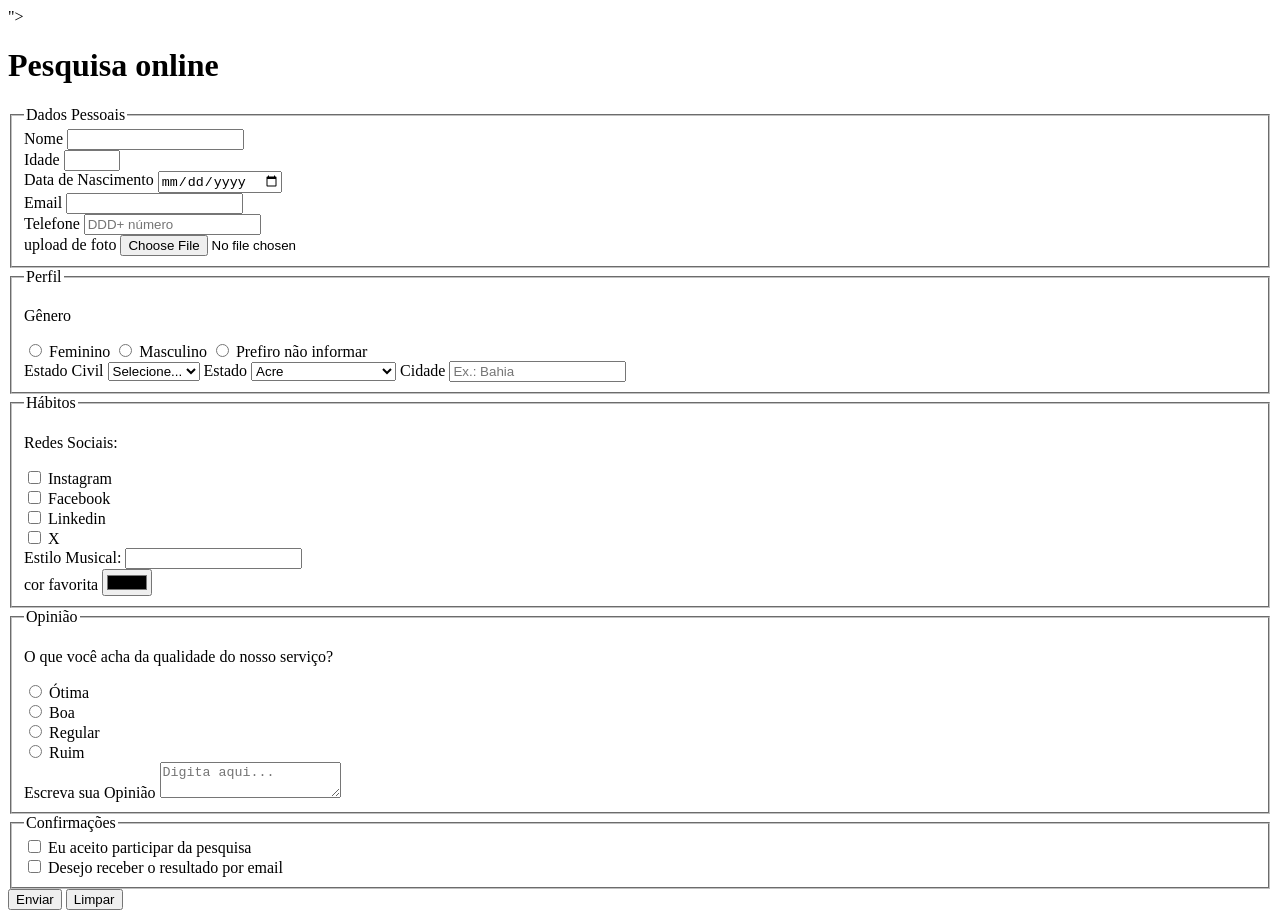
==== index.html @ c229b686 "Adiciona arquivos de logo e favicon" ====
<!DOCTYPE html>
<html lang="pt-BR">
<head>
    <meta charset="UTF-8">
    <meta name="viewport" content="width=device-width, initial-scale=1.0">
    ">
    <title>Pesquisa Culturama</title>
</head>
<body>
    <header>
        <h1>Pesquisa online</h1>
    </header>
    <section>
        <Form action="" method="get">
             <fieldset>
                
                 
                <legend>Dados Pessoais</legend>
                <label for="name">Nome</label>
                <input id="name" type="text" name="userName" required> 
                <br> 
                <label for="age">Idade</label>
                <input id="age" type="number" name="userAge" min="12" max="100" required>   
                <br>
                <label for="Birthdate">Data de Nascimento</label>
                <input id="Birthdate" type="date" name="userBirthdate">  
                <br>          
                <label for="Email">Email</label>
                <input id="Email" type="email" name="userEmail" required>
                <br>
                <label for="PhoneNumber">Telefone</label>
                <input id="PhoneNumber" type="tel" name="userPhoneNumber" pattern="[0-9]{11}" placeholder="DDD+ número">
                <br>
                <label for="Image">upload de foto</label>
                <input id="Image" type="file" accept="image/*" name="userImage">
                <br> 
            </fieldset>

           
            <fieldset>


                <legend>Perfil</legend>

                <p>Gênero</p>    
                <input id="fem" type="radio" name="userGender" value="feminino">
                <label for="fem">Feminino</label>

                <input id="masc" type="radio" name="userGender" value="Masculino">
                <label for="masc">Masculino</label>

                <input id="notInformed" type="radio" name="userGender" value="NotInformed">
                <label for="notInformed">Prefiro não informar</label>
                <br>

                <label for="maritalstatus">Estado Civil</label>
                <select id="maritalstatus" name="Usermaritalstatus">
                    <option value="NotInformed">Selecione...</option>
                    <option value="Casado">Casado</option>
                    <option value="Solteiro">Solteiro</option>
                    <option value="Divorciado">Divorciado</option>
                    <option value="Viúvo">Viúvo</option>
                </select>

                <label for="State">Estado</label>
                <select id="State" name="UserState" required>
                    <option value="Acre">Acre</option>
                    <option value="Alagoas">Alagoas</option>
                    <option value="Amapá">Amapá</option>
                    <option value="Amazonas">Amazonas</option>
                    <option value="Bahia">Bahia</option>
                    <option value="Ceará">Ceará</option>
                    <option value="Distrito Federal">Distrito Federal</option>
                    <option value="Espirito Santo">Espirito Santo</option>
                    <option value="Goiás">Goiás</option>
                    <option value="Maranhão">Maranhão</option>
                    <option value="Mato Grosso do Sul">Mato Grosso do Sul</option>
                    <option value="Mato Grosso">Mato Grosso</option>
                    <option value="Minas Gerais">Minas Gerais</option>
                    <option value="Pará">Pará</option>
                    <option value="Paraíba">Paraíba</option>
                    <option value="Paraná">Paraná</option>
                    <option value="Pernambuco">Pernambuco</option>
                    <option value="Piauí">Piauí</option>
                    <option value="Rio de Janeiro">Rio de Janeiro</option>
                    <option value="Rio Grande do Norte">Rio Grande do Norte</option>
                    <option value="Rio Grande do Sul">Rio Grande do Sul</option>
                    <option value="Rondônia">Rondônia</option>
                    <option value="Roraima">Roraima</option>
                    <option value="Santa Catarina">Santa Catarina</option>
                    <option value="São Paulo">São Paulo</option>
                    <option value="Sergipe">Sergipe</option>
                    <option value="Tocantins">Tocantins</option>
                </select>

                <label for="City">Cidade</label>
                <input type="text" id="City" name="UserCity" autocomplete="adress-level2" placeholder="Ex.: Bahia"/>
            </fieldset>


            <fieldset>
                <legend>Hábitos</legend>
                <p>Redes Sociais:</p>
                <input id="instagram" type="checkbox" name="social" value="instagram">
                <label for="instagram">Instagram</label>
                <br>
                <input id="facebook" type="checkbox" name="social" value="facebook">
                <label for="facebook">Facebook</label>
                <br>
                <input id="linkedIn" type="checkbox" name="social" value="linkedIn">
                <label for="linkedIn">Linkedin</label>
                <br>
                <input id="X" type="checkbox" name="social" value="X">
                <label for="X">X</label>
                <br>

                <label for="musicStyle">Estilo Musical:</label>
                <input list="styleTypes" id="musicStyle" name="usermusicStyle" type="text">
                <datalist id="styleTypes">
                    <option value="Rock">
                    <option value="Pop">
                    <option value="Sertanejo">
                    <option value="Trap">
                </datalist>
                <br>

                <label for="favoriteColor">cor favorita</label>
                <input type="color" name="userFavoriteColor" id="favoriteColor">
            </fieldset>

            <fieldset>
                <legend>Opinião</legend>
                <p>O que você acha da qualidade do nosso serviço?</p>

                <input type="radio" id="otimo" name="userServiceOpinion" value="otima">
                <label for="otimo">Ótima</label><br>
                <input type="radio" id="boa" name="userServiceOpinion" value="boa">
                <label for="boa">Boa</label><br>
                <input type="radio" id="regular" name="userServiceOpinion" value="regular">
                <label for="regular">Regular</label><br>
                <input type="radio" id="ruim" name="userServiceOpinion" value="ruim">
                <label for="ruim">Ruim</label><br>
                <label for="comment">Escreva sua Opinião</label>
                <textarea id="comment" name="userComment" placeholder="Digita aqui..."></textarea>
            </fieldset>

            <fieldset>
                <legend>Confirmações</legend>
                <input type="checkbox" id="userLgpdTerm" name="userLgpd" value="accepted" required>
                <label for="userLgpdTerm">Eu aceito participar da pesquisa</label><br>

                <input type="checkbox" id="userGetResult" name="userResult" value="accepted" required>
                <label for="userGetResult">Desejo receber o resultado por email</label><br>
            </fieldset>


            <button type="submit">Enviar</button>
             <button type="reset">Limpar</button>
        </Form>
    </section>

</body>
</html>
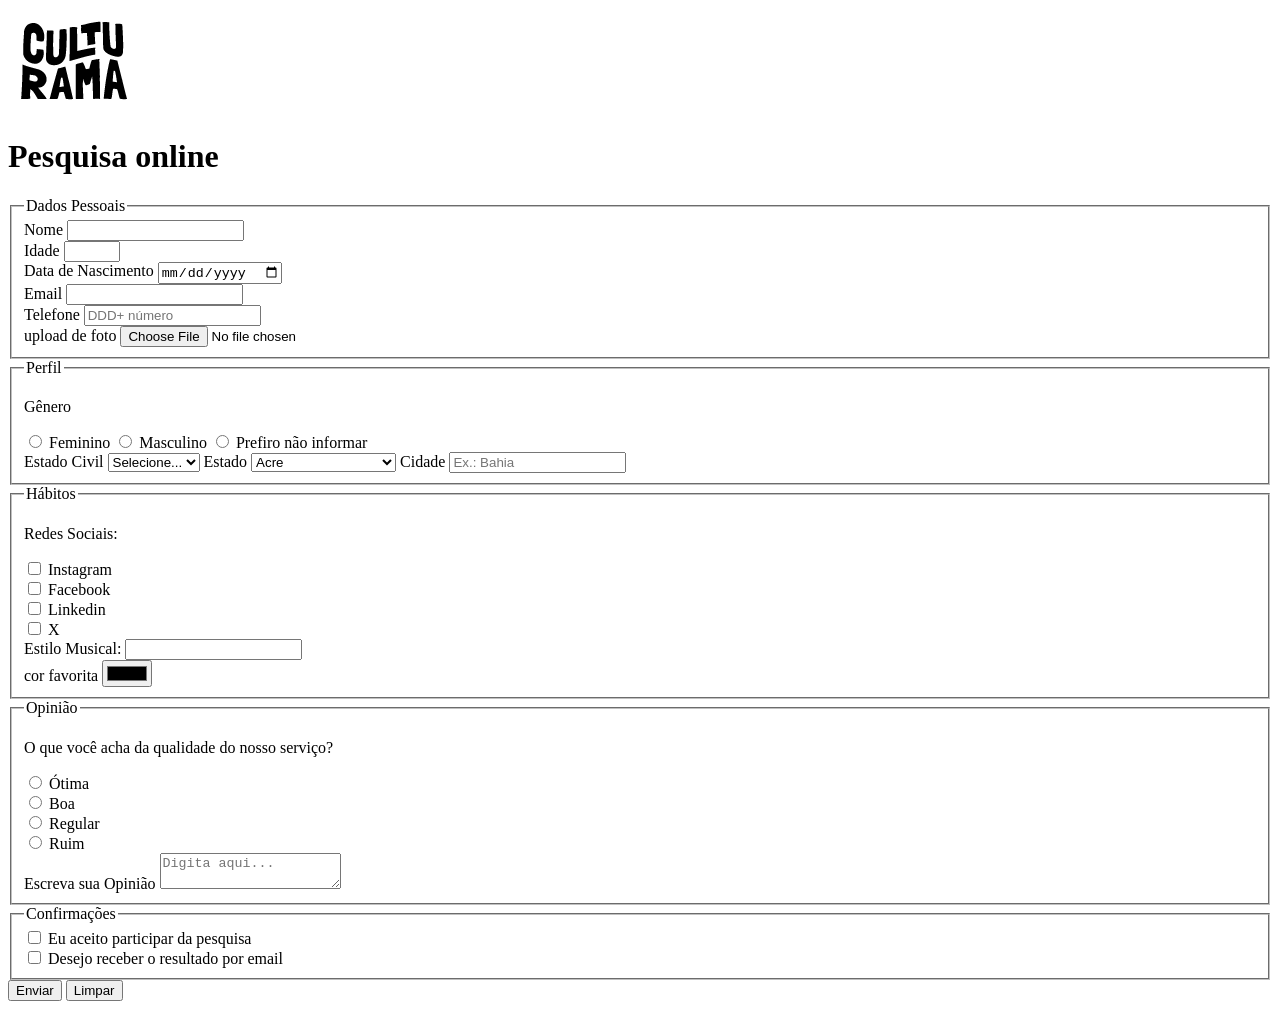
==== commit 46d69633: "Adiciona favicon" ====
--- a/index.html
+++ b/index.html
@@ -3,11 +3,12 @@
 <head>
     <meta charset="UTF-8">
     <meta name="viewport" content="width=device-width, initial-scale=1.0">
-    ">
+    <link rel="icon" href="culturama-favico.png">
     <title>Pesquisa Culturama</title>
 </head>
 <body>
     <header>
+        <img src="img/logo-culturama.png" alt="Logo da Culturama">
         <h1>Pesquisa online</h1>
     </header>
     <section>
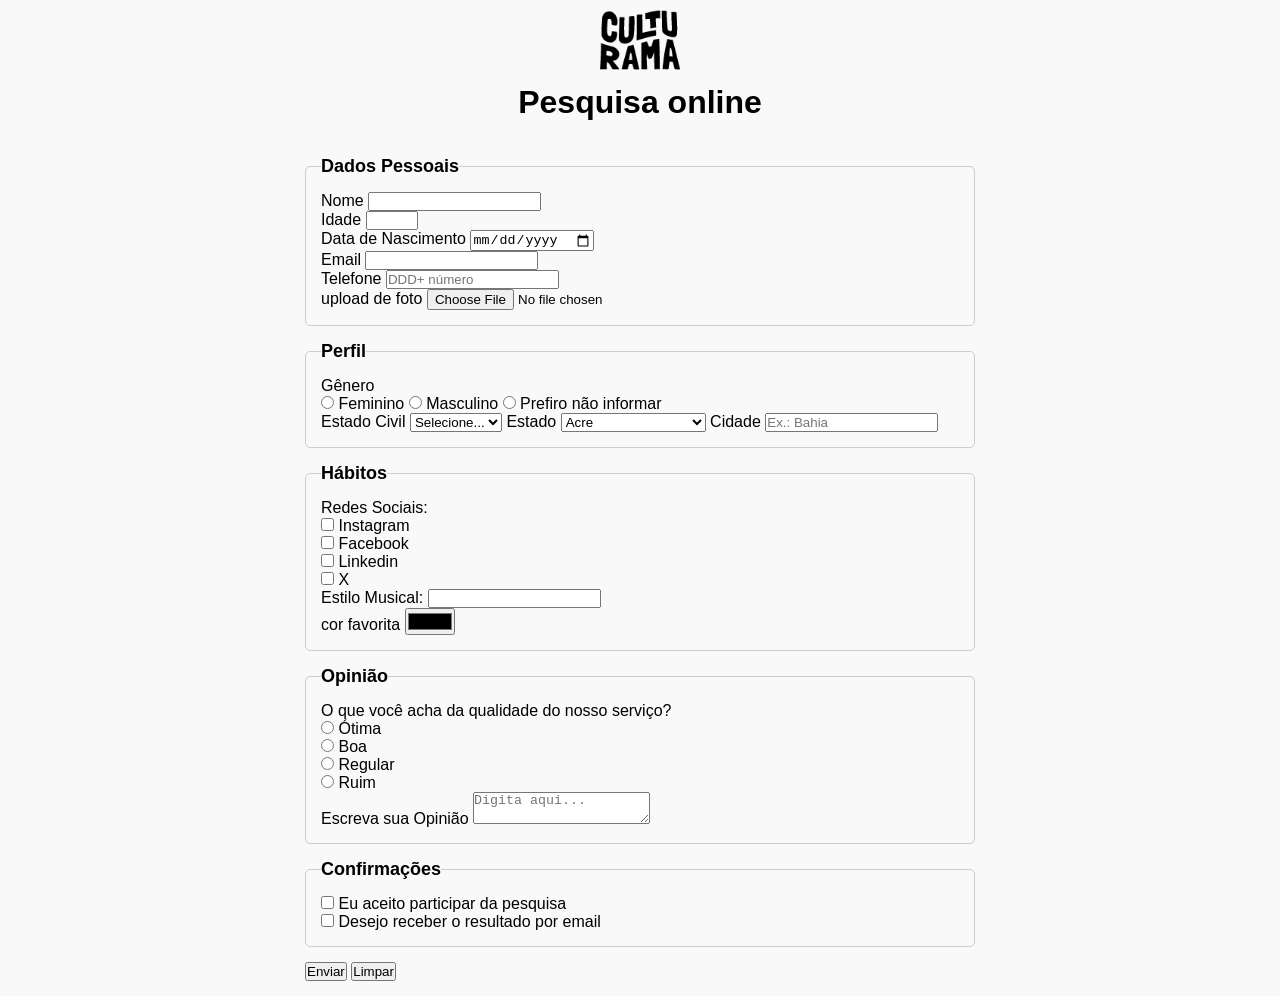
==== commit 4e7c0be8: "adicionando familia de fonte" ====
--- a/index.html
+++ b/index.html
@@ -4,10 +4,17 @@
     <meta charset="UTF-8">
     <meta name="viewport" content="width=device-width, initial-scale=1.0">
     <link rel="icon" href="culturama-favico.png">
+    <link rel="stylesheet" href="css/style.css">
+
+
+    <link rel="preconnect" href="https://fonts.googleapis.com">
+    <link rel="preconnect" href="https://fonts.gstatic.com" crossorigin>
+    <link href="https://fonts.googleapis.com/css2?family=Fjalla+One&family=Poppins:ital,wght@0,100;0,200;0,300;0,400;0,500;0,600;0,700;0,800;0,900;1,100;1,200;1,300;1,400;1,500;1,600;1,700;1,800;1,900&family=Work+Sans&display=swap" rel="stylesheet">
     <title>Pesquisa Culturama</title>
 </head>
 <body>
-    <header>
+    <main>
+   <header>
         <img src="img/logo-culturama.png" alt="Logo da Culturama">
         <h1>Pesquisa online</h1>
     </header>
@@ -159,6 +166,8 @@
              <button type="reset">Limpar</button>
         </Form>
     </section>
+    </main>
+ 
 
 </body>
 </html>
--- a/css/style.css
+++ b/css/style.css
@@ -0,0 +1,48 @@
+*{
+    margin: 0;
+    padding: 0;
+    box-sizing: border-box;
+}
+
+body{
+    background: #f9f9f9;
+    font-family: "Work Sans", sans-serif;
+}
+
+main{
+    width: 100%;
+    max-width: 700px;
+    margin: 0 auto;
+}
+
+header{
+    text-align: center;
+    margin-bottom: 20px;
+}
+
+img{
+    width: 100px;
+}
+
+h1{
+    font-family: "Fjalla One", sans-serif;
+}
+
+form{
+    blackground: #ffffff;
+    padding: 15px;
+    border-radius: 10px;
+}
+
+fieldset{
+    padding: 15px;
+    border: 1px solid #cccccc;
+    border-radius: 5px;
+    margin-bottom: 15px;
+}
+
+legend{
+    font-weight: bold;
+    font-size: 18px;
+
+}
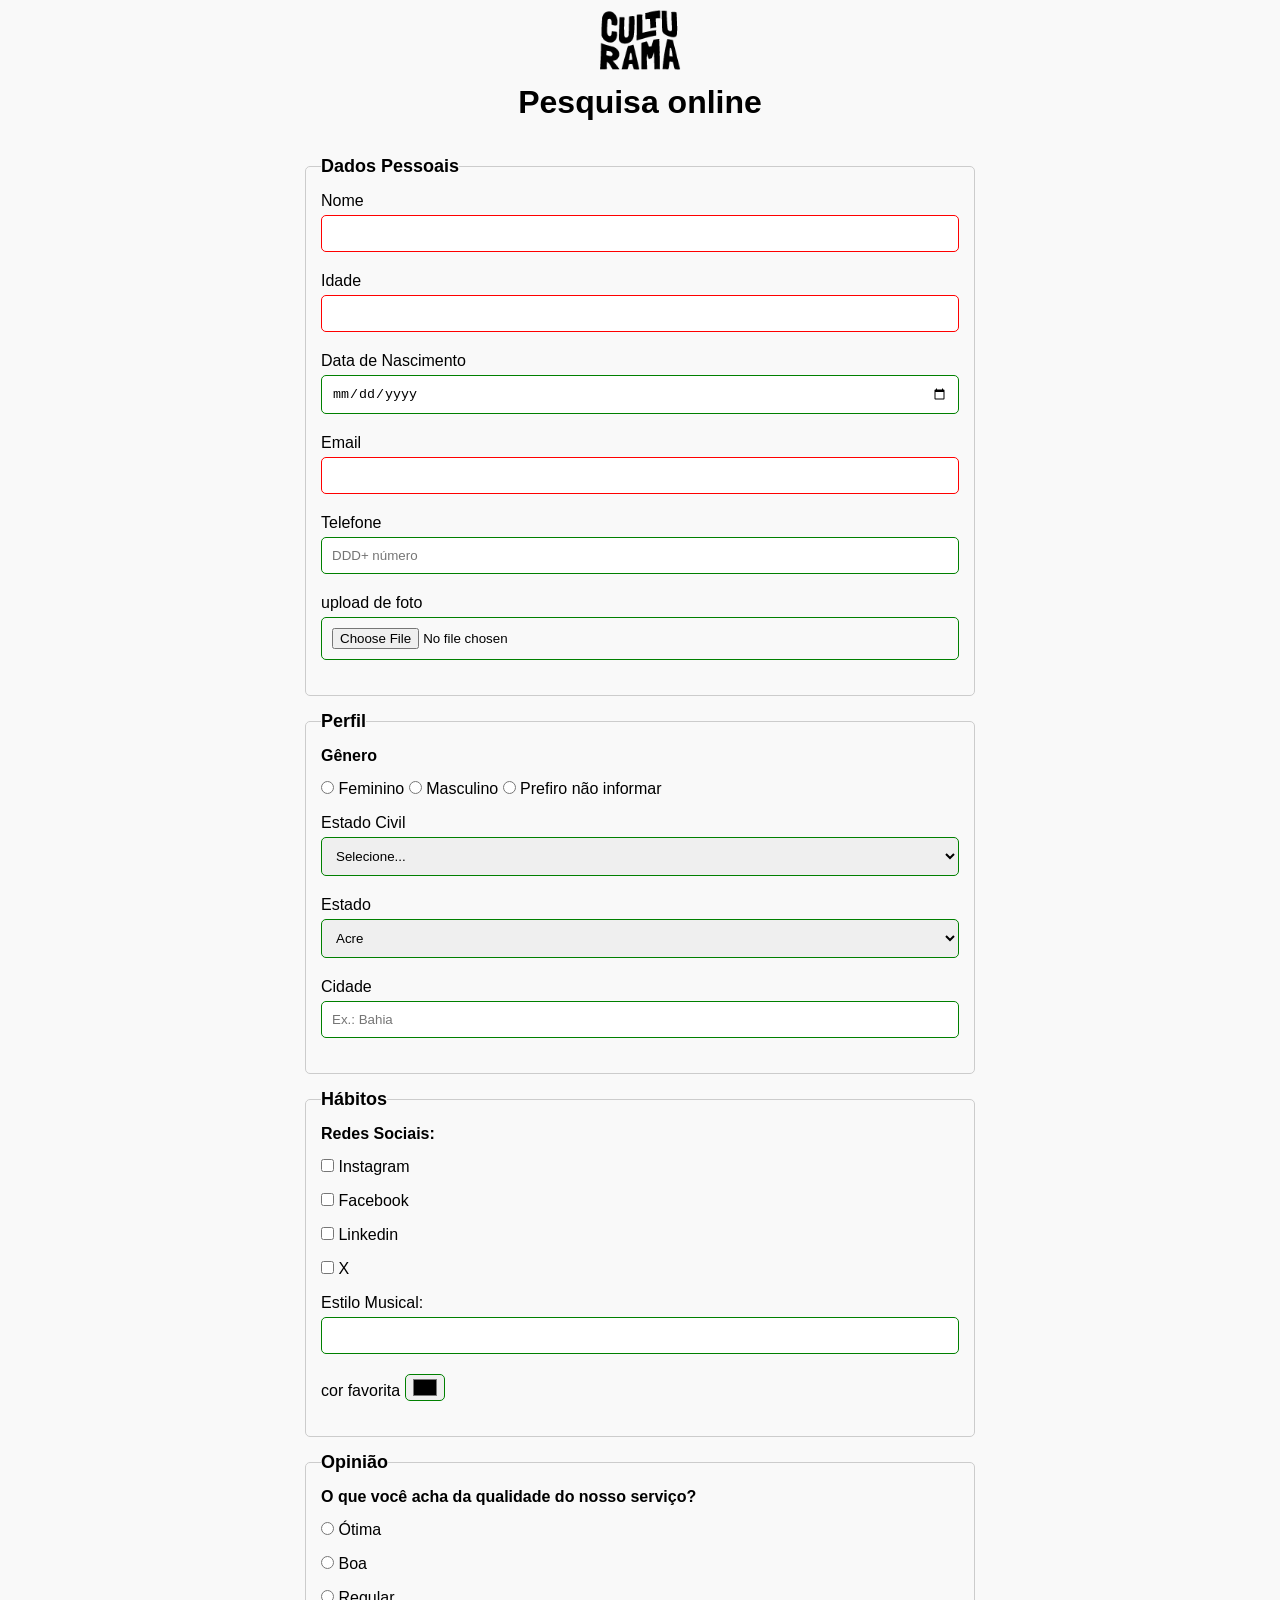
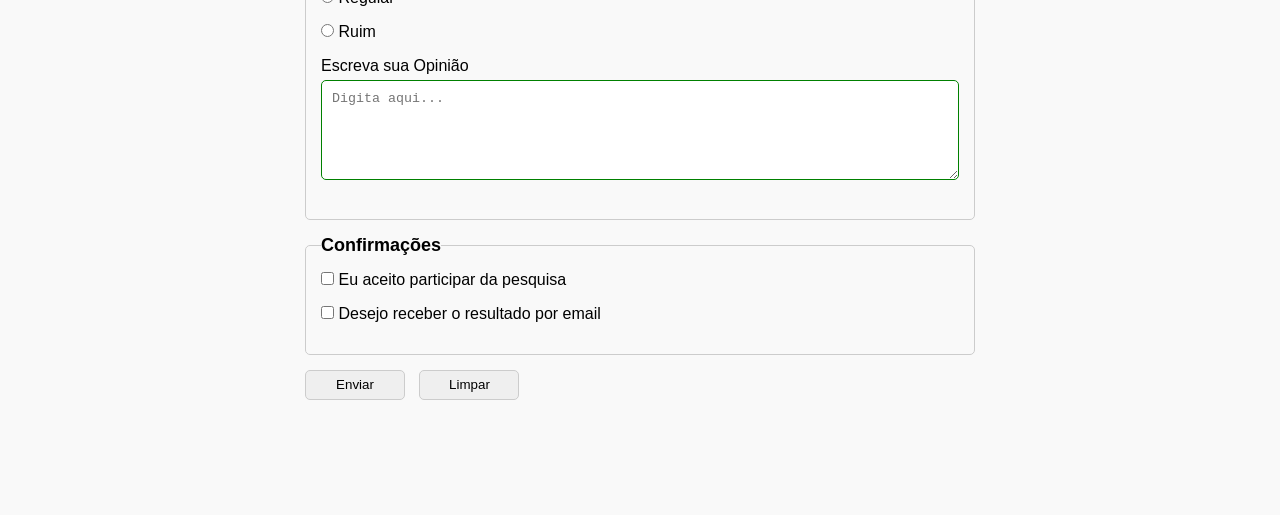
==== commit a59a5f94: "Desafio pagina de sucesso" ====
--- a/index.html
+++ b/index.html
@@ -19,7 +19,7 @@
         <h1>Pesquisa online</h1>
     </header>
     <section>
-        <Form action="" method="get">
+        <Form action="sucesso.html" method="get">
              <fieldset>
                 
                  
--- a/css/style.css
+++ b/css/style.css
@@ -26,12 +26,14 @@
 
 h1{
     font-family: "Fjalla One", sans-serif;
+     text-align: center;
 }
 
 form{
     blackground: #ffffff;
     padding: 15px;
     border-radius: 10px;
+    margin-bottom: 100px;
 }
 
 fieldset{
@@ -45,4 +47,74 @@
     font-weight: bold;
     font-size: 18px;
 
-}+}
+
+label{
+    display: inline-block;
+    margin-bottom: 5px;
+}
+
+p{
+    margin-bottom: 15px;
+    font-weight: bold;
+}
+
+input, select, textarea{
+    width: 100%;
+    padding: 10px;
+    margin-bottom: 20px;
+    border: 1px solid #cccccc;
+    border-radius: 5px;
+}
+
+textarea{
+    min-height: 100px;
+}
+
+input[type="radio"],
+input[type="checkbox"]{
+    width: auto;
+}
+
+input[type="color"]{
+    width: 40px;
+    padding: 0 5px;
+}
+
+
+input:invalid,
+select:invalid,
+textarea:invalid {
+  border-color: red;
+}
+
+
+input:valid, 
+textarea:valid,
+select:valid {
+  border-color: green;
+}
+
+button{
+    width: 100px;
+    height: 30px;
+    margin-right: 10px;
+    blackground-color: #ffffff;
+    border: 1px solid #cccccc;
+    border-radius: 5px;
+    cursor: pointer;
+}
+
+button[type="submit"]:hover{
+    background-color: green;
+    color: #ffffff;
+}
+
+button[type="reset"]:hover{
+    background-color: red;
+    color: #ffffff;
+}
+
+
+
+
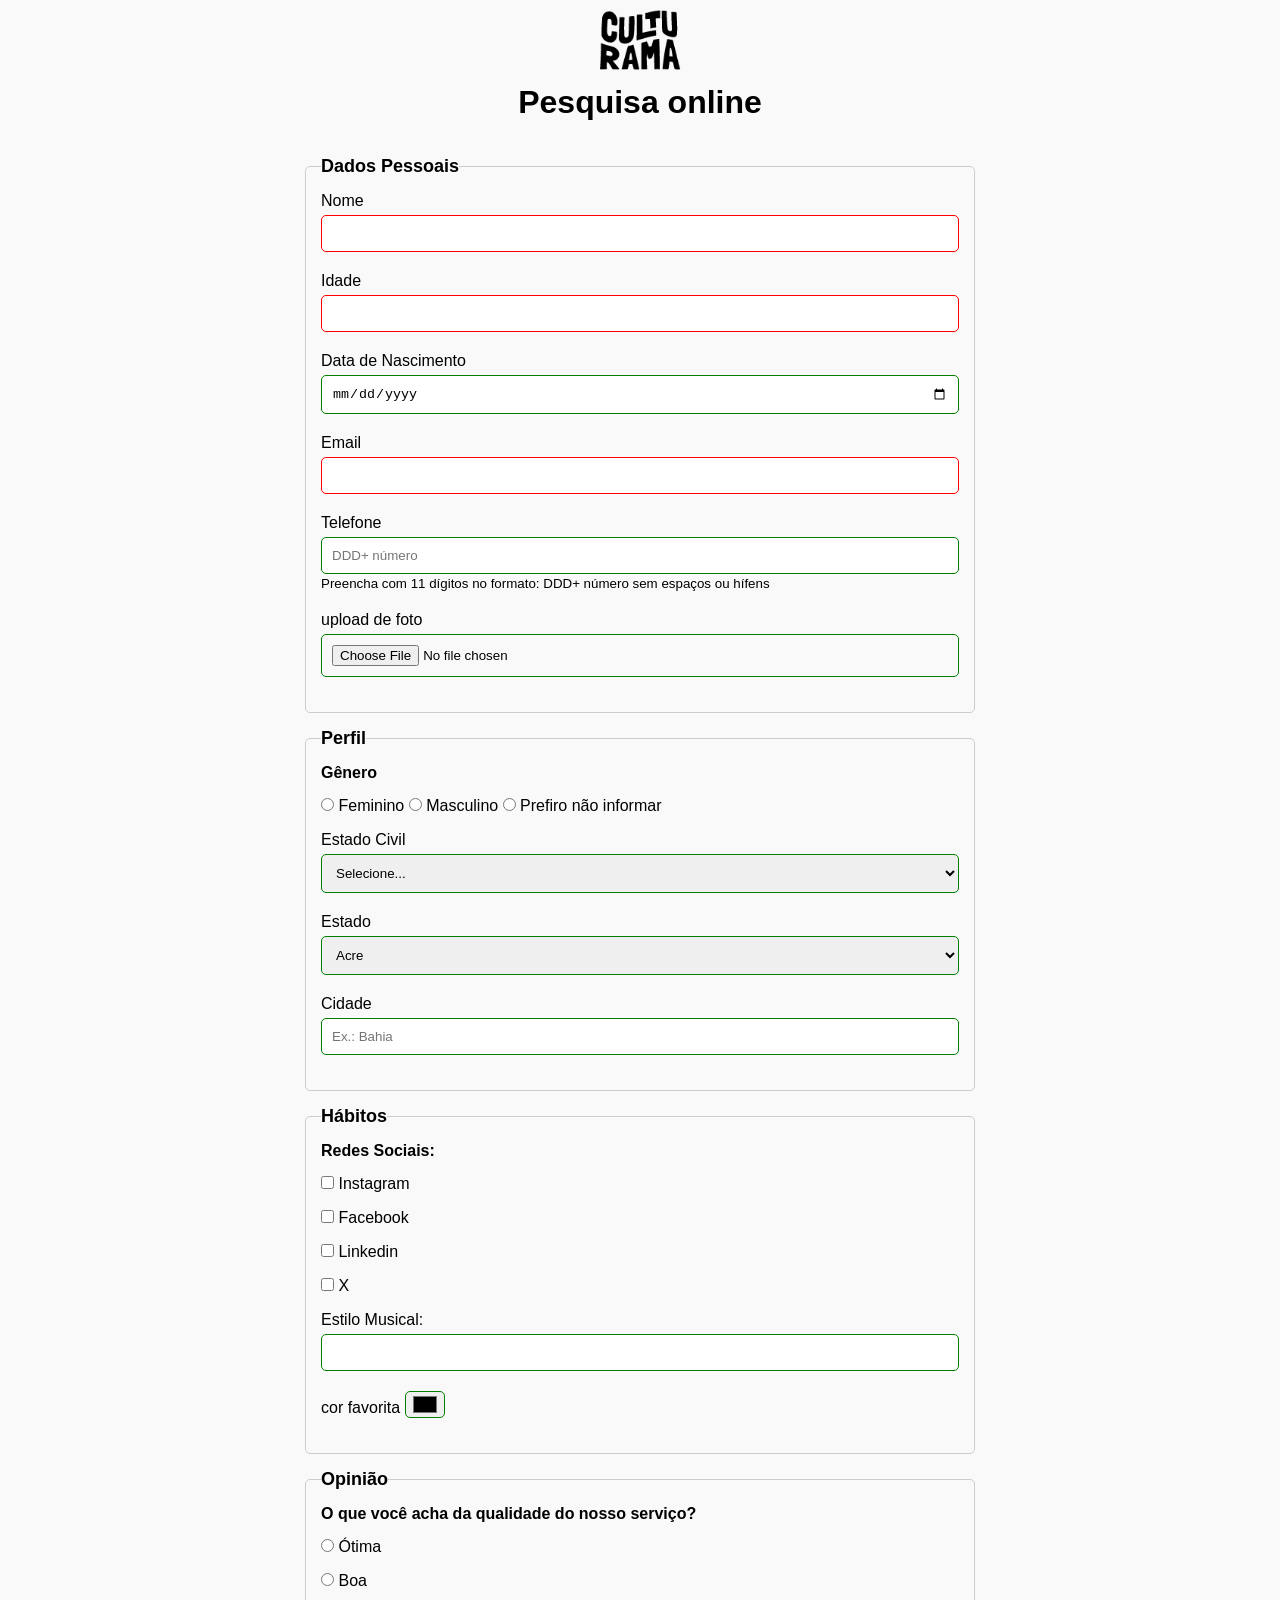
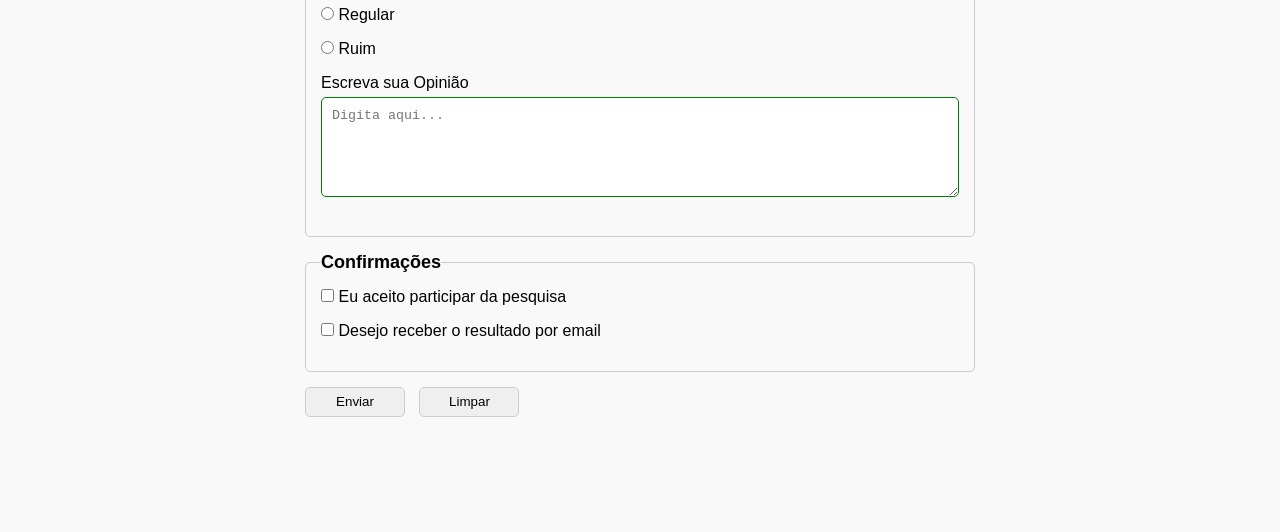
==== commit b9566fe7: "adiciona área ao campo de telefone" ====
--- a/index.html
+++ b/index.html
@@ -37,7 +37,8 @@
                 <input id="Email" type="email" name="userEmail" required>
                 <br>
                 <label for="PhoneNumber">Telefone</label>
-                <input id="PhoneNumber" type="tel" name="userPhoneNumber" pattern="[0-9]{11}" placeholder="DDD+ número">
+                <input id="PhoneNumber" type="tel" name="userPhoneNumber" pattern="[0-9]{11}" placeholder="DDD+ número" aria-describedby="phoneHelp">
+                <small id="phoneHelp">Preencha com 11 dígitos no formato: DDD+ número sem espaços ou hífens</small>
                 <br>
                 <label for="Image">upload de foto</label>
                 <input id="Image" type="file" accept="image/*" name="userImage">
--- a/css/style.css
+++ b/css/style.css
@@ -52,6 +52,15 @@
 label{
     display: inline-block;
     margin-bottom: 5px;
+}
+
+input[type="tel"]{
+    margin-bottom: 0px;
+}
+
+small{
+    margin-bottom: 20px;
+    display: inline-block;
 }
 
 p{
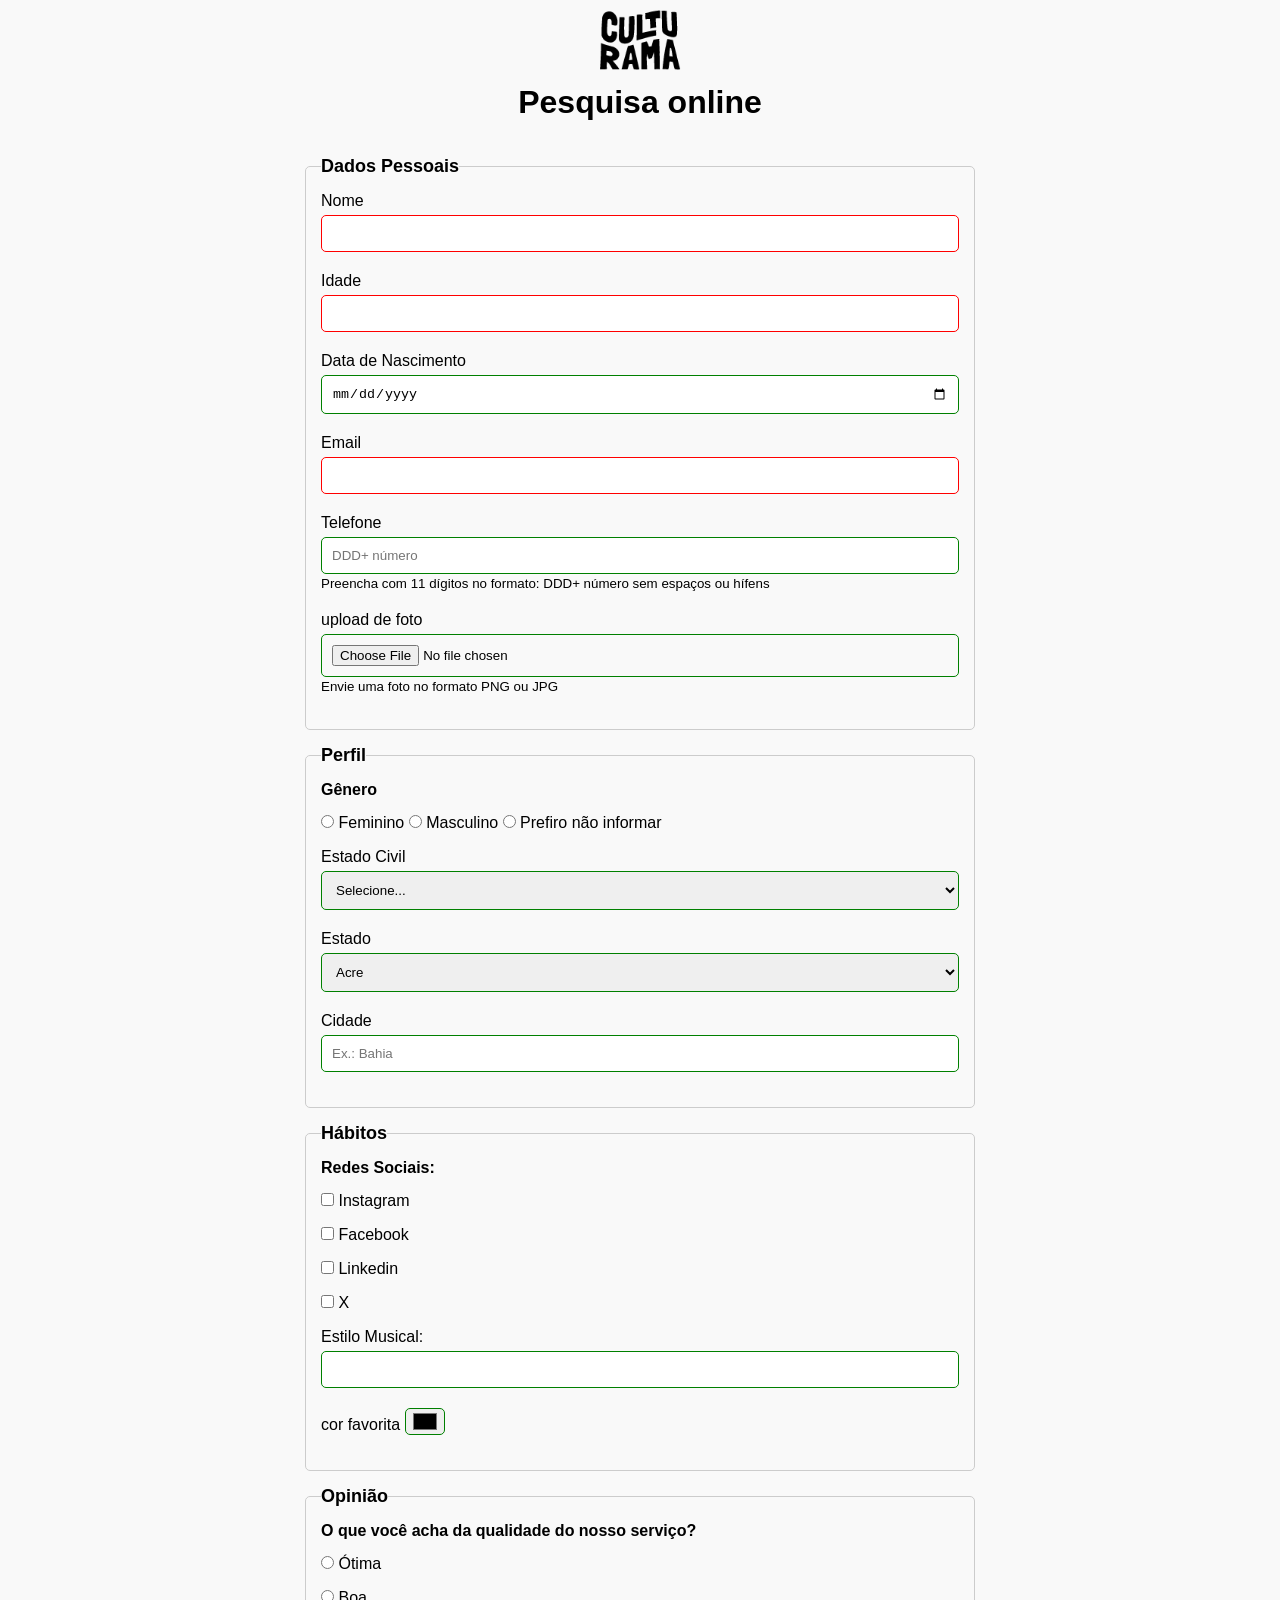
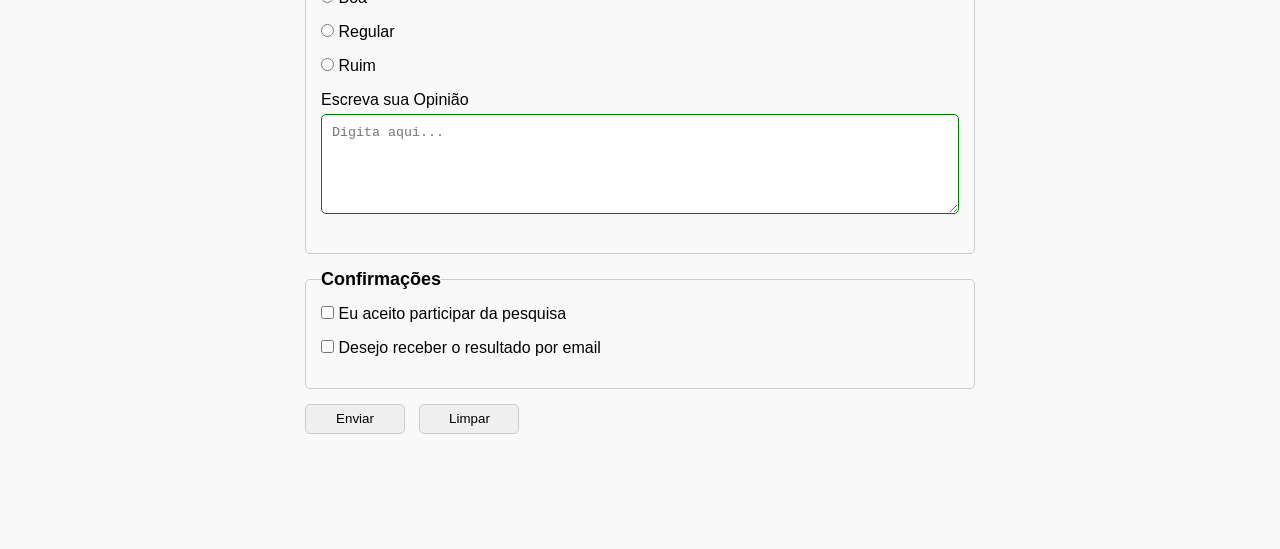
==== commit bff0e732: "adiciona área ao campo de imagem" ====
--- a/index.html
+++ b/index.html
@@ -41,7 +41,8 @@
                 <small id="phoneHelp">Preencha com 11 dígitos no formato: DDD+ número sem espaços ou hífens</small>
                 <br>
                 <label for="Image">upload de foto</label>
-                <input id="Image" type="file" accept="image/*" name="userImage">
+                <input id="Image" type="file" accept="image/*" name="userImage" aria-describedby="imageHelp">
+                <small id="imageHelp">Envie uma foto no formato PNG ou JPG</small>
                 <br> 
             </fieldset>
 
--- a/css/style.css
+++ b/css/style.css
@@ -54,7 +54,8 @@
     margin-bottom: 5px;
 }
 
-input[type="tel"]{
+input[type="tel"],
+input[type="file"]{
     margin-bottom: 0px;
 }
 
